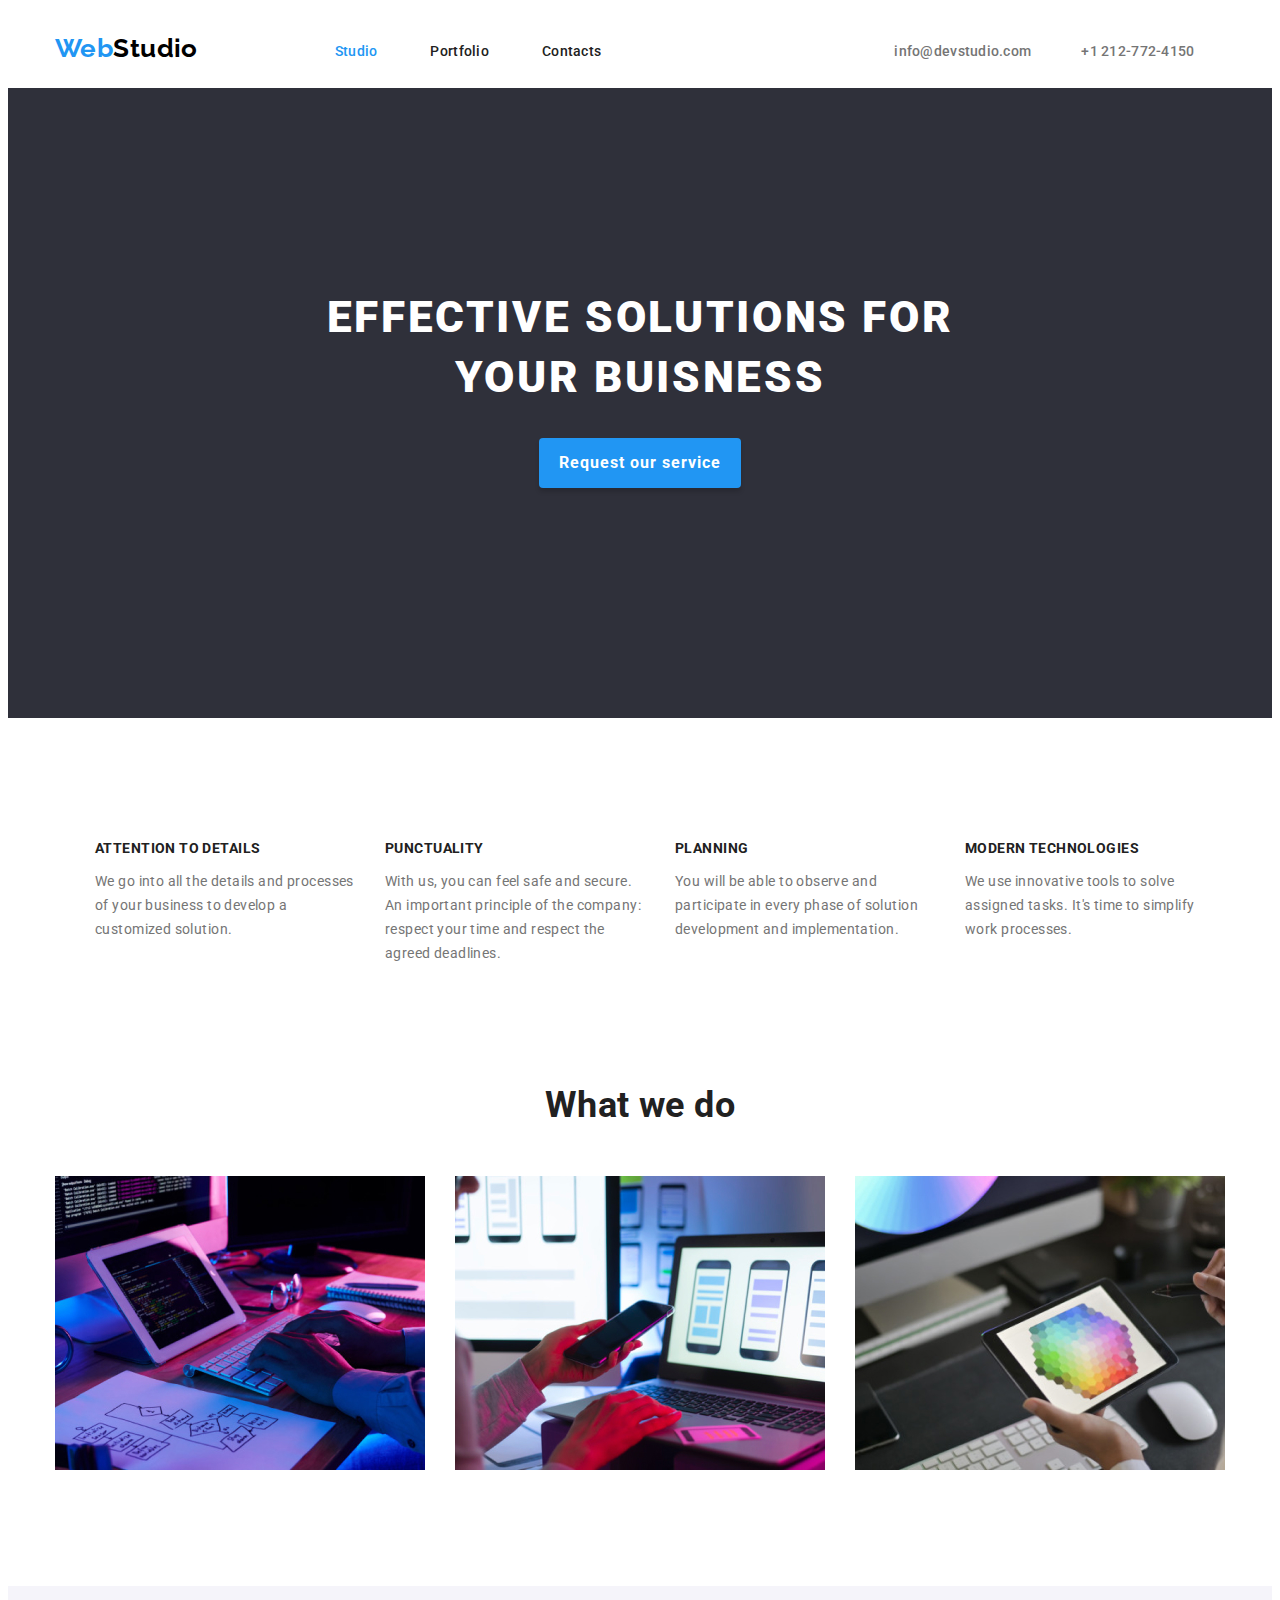
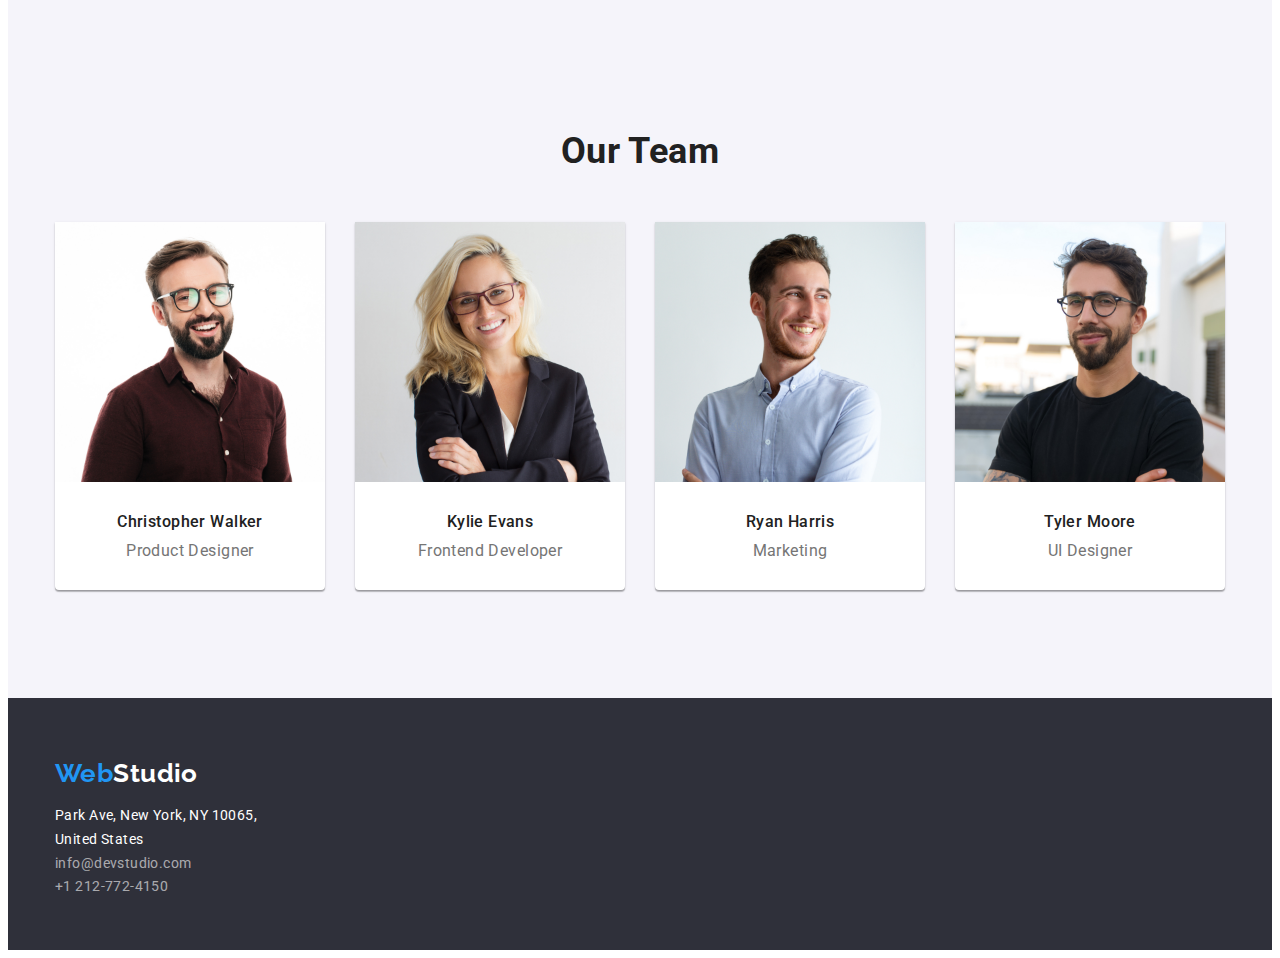
==== index.html @ cadc0191 "main" ====
<!DOCTYPE html>
<html lang="en">
<head>
    <meta charset="UTF-8">
    <meta http-equiv="X-UA-Compatible" content="IE=edge">
    <meta name="viewport" content="width=device-width, initial-scale=1.0">
    <title>homework #1</title>
    <link rel="preconnect" href="https://fonts.googleapis.com"> 
    <link rel="preconnect" href="https://fonts.gstatic.com" crossorigin> 
    <link href="https://fonts.googleapis.com/css2?family=Raleway:wght@700&family=Roboto:wght@400;500;700;900&display=swap" rel="stylesheet">
    <link rel="stylesheet" href="https://cdnjs.cloudflare.com/ajax/libs/modern-normalize/1.1.0/modern-normalize.min.css" integrity="sha512-wpPYUAdjBVSE4KJnH1VR1HeZfpl1ub8YT/NKx4PuQ5NmX2tKuGu6U/JRp5y+Y8XG2tV+wKQpNHVUX03MfMFn9Q==" crossorigin="anonymous" referrerpolicy="no-referrer" />
    <link rel="stylesheet" href="./Stylee.css">
      <style>
            a{text-decoration: none;
            }
            li{list-style-type: none;}</style>
        
</head>
<body>
    
    <header class="header-nav">
        <div class="conteiner">
            
        <nav class="logos">
            

            <a href="index.html" class="logo">Web<span class="color-logo">Studio</a>
            <ul class=logos>
               
                <li><a href="index.html" class=" nav-bar color-change " style="color:#2196F3">Studio</a></li>
                    <li><a href="portfolio.index.html" class="nav-bar color-change ">Portfolio</a></li>
                <li><a href="" class="nav-bar color-change">Contacts</a></li>
            </ul>
        </nav>
            <ul class="logos">
                
                    <li><a href="mailto:info@devstudio.com" class="upper-contact-info color-change-gray nav-flex nav-bar-right">
                        info@devstudio.com</a></li>
                    <li><a href="tel:+1 212-772-4150" class="upper-contact-info color-change-gray ">+1 212-772-4150</a></li>
                </ul>
            
            </div>  
    </header>
    <main>
        
        <section class="first-bg ">
            <div class="conteiner bg">
                <div class="words-btn">
                    <h1 class="main-words">
                        EFFECTIVE SOLUTIONS FOR YOUR BUISNESS
                    </h1>
                    <button type="button" class="first-btn">Request our service</button>
                </div>
        </div>
        </section>  
        <section class="info-section section">
            <div class="conteiner">
            <h2 class="headers hide">Second section</h2>
            <ul class="info">
                <li class="block">
                    <h3 class="section-headers">ATTENTION TO DETAILS</h3>
                    <p class="details">We go into all the details and processes of your business to develop a customized solution.</p> 
                </li>



                <li class="block">
                    <h3 class="section-headers">PUNCTUALITY</h3>
                   <p class="details">With us, you can feel safe and secure. An important principle of the company: respect your time and respect the agreed deadlines.</p> 

                </li>



                <li class="block">
                    <h3 class="section-headers">PLANNING</h3>
                     <p class="details">You will be able to observe and participate in every phase of solution development and implementation.
                    </p> 
                </li>



                <li class="block">
                    <h3 class="section-headers">MODERN TECHNOLOGIES</h3>
                    <p class="details">We use innovative tools to solve assigned tasks. It's time to simplify work processes.</p> 
                </li>



            </ul>
        </div>
        </section>
        <section class="section-img section">
            <div class="conteiner">
                <h2 class="headers">What we do</h2>
                <ul class="img-pict">
                        <li class="img-picture">
                            <img src="./img/img1/img.jpg" alt="" width="370">
                        </li>
                        <li class="img-picture">
                            <img src="./img/img1/img-2.jpg" alt="" width="370">
                        </li>
                        <li class="img-picture">
                            <img src="./img/img1/img-3.jpg" alt="" width="370">
                        </li>


                </ul>
            </div>
        </section>
        <section class="second-bg section">
            <div class="conteiner">
            <h2 class="headers">Our Team</h2>
            <ul class="people">
                <li class="people-list"><img src="./img/img1/img-4.jpg" alt="" width="270" >
                    <h3 class=" studio-img-header">Christopher Walker</h3>
                    <p class="studio-img-prop">Product Designer</p>
                </li>
                <li class="people-list"><img src="./img/img1/img-5.jpg" alt="" width="270">
                    <h3 class="studio-img-header">Kylie Evans</h3>
                    <p class=" studio-img-prop">Frontend Developer</p>

                </li>
                <li class="people-list"><img src="./img/img1/img-6.jpg" alt="" width="270">
                    <h3 class=" studio-img-header">Ryan Harris</h3>
                    <p class=" studio-img-prop">Marketing</p>
                </li>
                <li class="people-list"><img src="./img/img1/img-7.jpg" alt="" width="270">
                     <h3 class=" studio-img-header">Tyler Moore</h3>
                     <p class="studio-img-prop">UI Designer</p>
                </li>




            </ul>

        </div>
        </section>
    </main>
    <footer>
        <div class="conteiner">
        <a href="index.html" class="logo">Web<span class="color-logo-down">Studio</a>
        <address>
            <ul class="footer-flex">
               
                    <li class="adress-google"><a href="https://goo.gl/maps/2E1uWRTM2Sup1DQt5" class="down-adress color-change-white"> Park Ave, New York, NY 10065, United States</a></li>
                    <li><a href="mailto:info@devstudio.com" class="down-contact-info color-change-down">
                            info@devstudio.com</a></li>
                    <li><a href="tel:+1 212-772-4150" class="down-contact-info color-change-down">+1 212-772-4150</a>
                
            </ul>
         </address>

        </div>
    </footer>

</body>
</html>
---- Stylee.css ----
.color-change{
    color: #212121;;
}
.color-change:hover{
    color: #2196F3;
}
.color-change-gray{
    color: #757575;
}
.color-change-gray:hover{
    color: #2196F3;
}
.color-change-white{
    color: white;
}
.color-change-white:hover{
    color: #2196f3;
}
.color-change-down{
     color: rgba(255, 255, 255, 0.6);
}
.color-change-down:hover{
    color: #2196f3;}
.color-logo{
    color: black;
}
.color-logo-down{
    color: #FFFFFF;
}
*{
    box-sizing: border-box;
}
body{
    font-family: Roboto;
    line-height: 171%;
    letter-spacing: 0.03em;
    font-size: 14px;
   
}
.conteiner{
   width: 1200px;
   padding: 0 15px;
   margin: 0 auto;
   
   
}
header .conteiner{
    display: flex;
    margin-top: -7px;
}

.logos{
    display: flex;
    
    
}

.info{
    display: flex;
}
.block{
    width: 270px;
    height: 100px;

  
}
.nav-flex{
    margin-left: 200px;
}

.nav-bar{
    margin-right: 53px;
}
.block:not(:last-child){
    margin-right: 30px;
}
.upp-nav{
    display: flex;
}
.logo{
    font-family: 'Raleway';
    font-style: normal;
    font-weight: 700;
    font-size: 26px;
    line-height: 31px;
    /* identical to box height */
    margin-right: 97px;
    margin-top: 7px;
    color: #2196F3;}
  
    
    .nav-bar{
        font-style: normal;
        font-weight: 500;
        font-size: 14px;
        line-height: 16px;
        letter-spacing: 0.02em;
       
        
        }
        .nav-bar-right{
            margin-right: 50px;
        }
    .header-nav{
        padding: 25px 0 ;
        height: 80px;
        
        
    }
    .img-pict{
        display: flex;
        padding-left: 0;

    }
    .img-picture{
        margin-right: 30px;
    }
    
    .upper-contact-info{
        font-style: normal;
        font-weight: 500;
        font-size: 14px;
        line-height: 16px;
        letter-spacing: 0.02em;
        
        color: #757575;}
        
    
        
    .words-btn{
        padding: 200px 0;
        
    }
    .people{
        display: flex;
        padding-left: 0;
    }
    .people-list{
        background-color: #FFFFFF;
        box-shadow: 0px 1px 3px rgba(0, 0, 0, 0.12), 0px 1px 1px rgba(0, 0, 0, 0.14), 0px 2px 1px rgba(0, 0, 0, 0.2);
        border-radius: 0px 0px 4px 4px;
        display: flex;
        flex-direction: column;
        text-align: center;
        width: 270px;
        height: 368px;
     
    }
    .people-list:not(:last-child){
        margin-right: 30px;
    }
    .block-port{
        width: 370px;
        height: 404px;
        margin-right: 30px;
        margin-bottom: 30px;
    }
    

   .port{
    margin-right: 0;
   }
    
    .main-words{
        width: 695px;
       
      
        font-style: normal;
        font-weight: 900;
        font-size: 44px;
        line-height: 136%;
        /* or 136% */
        text-align: center;
        letter-spacing: 0.06em;
        text-transform: uppercase;
        margin: 0 auto;
        
        color: #FFFFFF;}
        
        .first-btn{
        margin: 30px auto ;
        padding: 10px 20px;
          
            font-family: inherit;
            font-style: normal;
            font-weight: 700;
            font-size: 16px;
            line-height: 188%;
            /* identical to box height, or 188% */
            display: flex;
            align-items: center;
            text-align: center;
            letter-spacing: 0.06em;
            cursor: pointer;
            border: none;
            
            color: #FFFFFF;
            background: #2196F3;
            box-shadow: 0px 4px 4px rgba(0, 0, 0, 0.15);
            border-radius: 4px;
            }
    .section{
        padding: 94px 0;
    }
    .info-section{
        padding: 94px 0 0 0;
        
    }
    .first-bg{
           
        
        background: #2F303A;
                }
        .section-headers{
           
            font-style: normal;
            font-weight: 700;
            font-size: 14px;
            line-height: 16px;
           
            text-transform: uppercase;
            
            color: #212121;}
           
           
    .details{
        font-style: normal;
        
        font-size: 14px;
        
        /* or 171% */
      
        
        color: #757575;
        }
        
        .headers{
            margin: 50px 0;
            font-style: normal;
            font-weight: 700;
            font-size: 36px;
            line-height: 42px;
            text-align: center;
      
            
            color: #212121;}
        .second-bg{background: #F5F4FA;}
  footer{
            background: #2F303A;
        padding: 60px 0;
    height:  252px;      }
        .down-adress{
            font-style: normal;
            
            font-size: 14px;
          
            /* or 171% */
        
            
            color: #FFFFFF;}
    
.down-contact-info{
    font-style: normal;
 
    font-size: 14px;
    
   

    
    color: rgba(255, 255, 255, 0.6);
    }
address ul {
    padding-left: 0;
}
.footer-flex{
    display: flex;
    flex-direction: column;
}
.adress-google{
    width: 231px;
}


   
.btn-colors-portfolio{
    font-family: inherit;
    color: #212121;
    background-color: #F5F4FA;
    cursor: pointer;
    border: none;
    font-style: normal;
font-weight: 500;
font-size: 16px;
line-height: 162%;
/* identical to box height, or 162% */


padding: 6px 33px;

border-radius: 4px;
}
.btn-colors-portfolio{
    margin-right: 8px;
    
}


.btn-list{
    margin: 0 0 50px;
    display: flex;
    justify-content: center;
    
    
    
}
.btn-colors-portfolio:hover{
    color: #FFFFFF;
    background-color: #2196F3;
}
.portfolio-img-header{
    font-style: normal;
    font-weight: 700;
    font-size: 18px;
    line-height: 200%;
    /* identical to box height, or 200% */
    letter-spacing: 0.06em;
    margin: 15px 24px 0px;
    color: #212121;}
    .portfolio-img-prop{
        font-style: normal;
       
        font-size: 16px;
        line-height: 188%;
        /* identical to box height, or 188% */
       
        margin: 0px 24px 20px;
        color: #757575;
        }
        .portfolio-list{
            display: flex;
            width: 1170px;
            flex-wrap: wrap;
            padding-left: 0;
            
        }
        
        .hide{
            display: none;
        }
        .portfolio-main{
            border: 1px solid #ECECEC;
        }
        .block-port{
            border: 1px solid #ECECEC;
            width: 370px;
            height: 404px;}
        .studio-img-header{
            font-style: normal;
            font-weight: 500;
            font-size: 16px;
            line-height: 19px;
            /* identical to box height */
         
            margin-top: 30px;
            margin-bottom: 10px;
            
            color: #212121;}
            .studio-img-prop{
                font-style: normal;
                
                font-size: 16px;
                line-height: 19px;
                /* identical to box height */
                margin-top: 0px;
                
                
                color: #757575;}
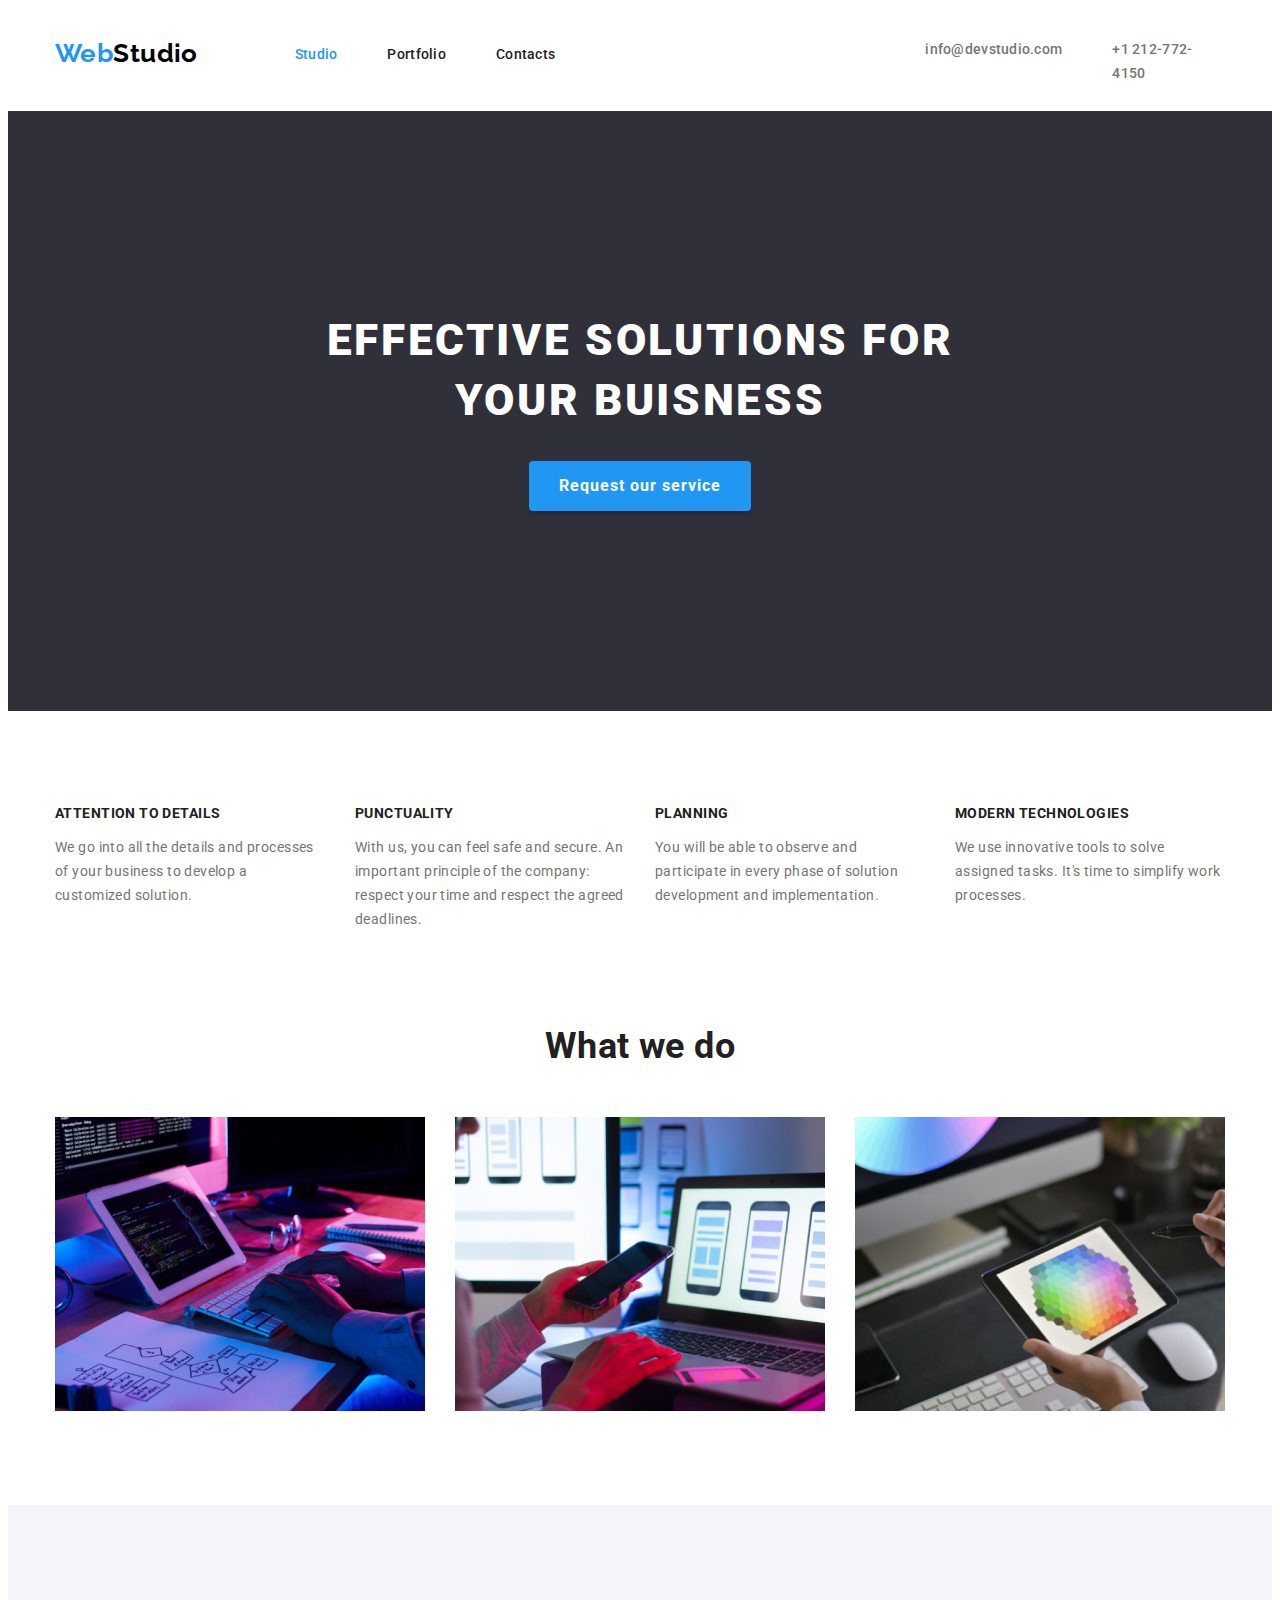
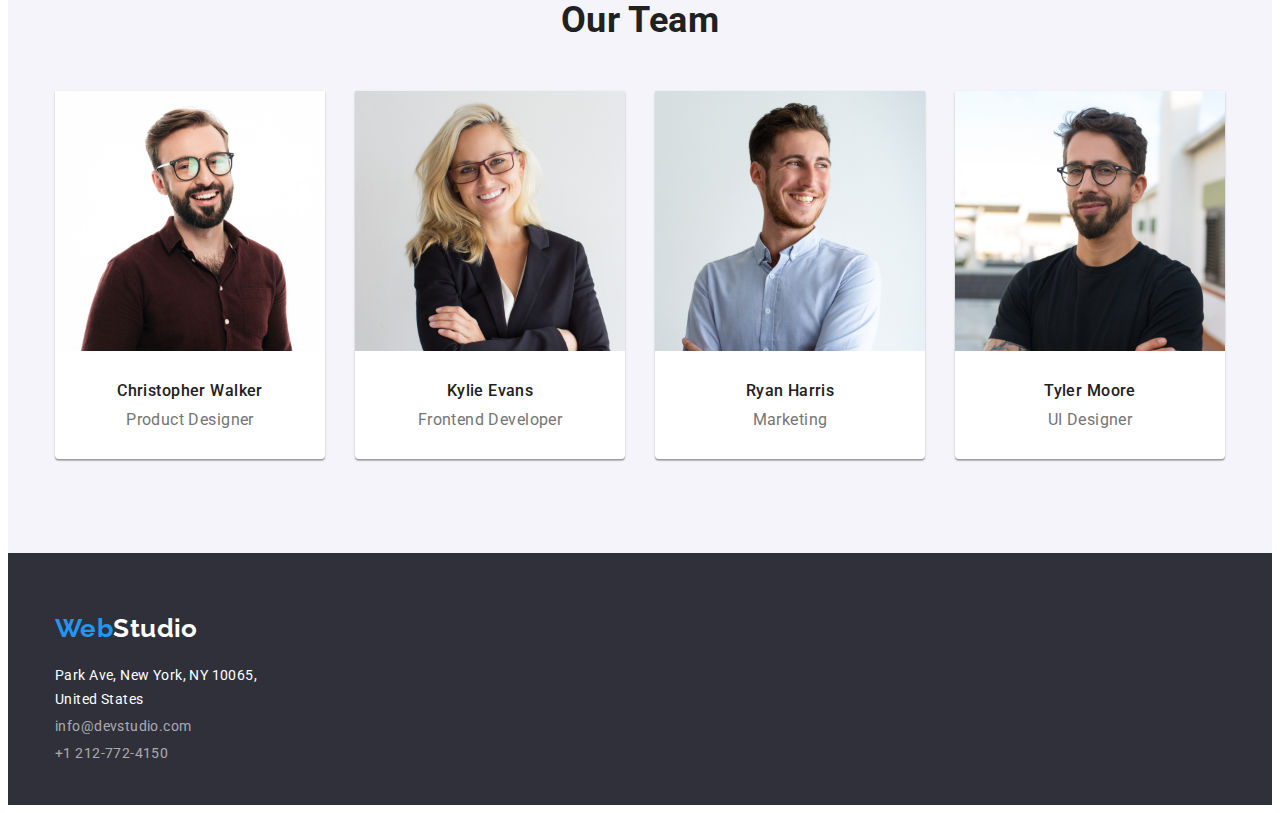
==== commit ee0ff191: "update2" ====
--- a/index.html
+++ b/index.html
@@ -18,7 +18,7 @@
 </head>
 <body>
     
-    <header class="header-nav">
+    <header class="header-nav ">
         <div class="conteiner">
             
         <nav class="logos">
@@ -27,8 +27,8 @@
             <a href="index.html" class="logo">Web<span class="color-logo">Studio</a>
             <ul class=logos>
                
-                <li><a href="index.html" class=" nav-bar color-change " style="color:#2196F3">Studio</a></li>
-                    <li><a href="portfolio.index.html" class="nav-bar color-change ">Portfolio</a></li>
+                <li class="li-bar"><a href="index.html" class=" nav-bar color-change " style="color:#2196F3">Studio</a></li>
+                    <li class="li-bar"><a href="portfolio.index.html" class="nav-bar color-change ">Portfolio</a></li>
                 <li><a href="" class="nav-bar color-change">Contacts</a></li>
             </ul>
         </nav>
@@ -45,12 +45,12 @@
         
         <section class="first-bg ">
             <div class="conteiner bg">
-                <div class="words-btn">
+                
                     <h1 class="main-words">
                         EFFECTIVE SOLUTIONS FOR YOUR BUISNESS
                     </h1>
                     <button type="button" class="first-btn">Request our service</button>
-                </div>
+               
         </div>
         </section>  
         <section class="info-section section">
@@ -140,7 +140,7 @@
     </main>
     <footer>
         <div class="conteiner">
-        <a href="index.html" class="logo">Web<span class="color-logo-down">Studio</a>
+        <a href="index.html" class="logo logo-footer">Web<span class="color-logo-down">Studio</a>
         <address>
             <ul class="footer-flex">
                
--- a/Stylee.css
+++ b/Stylee.css
@@ -30,9 +30,13 @@
 *{
     box-sizing: border-box;
 }
+h1,h2,h3,h4,h5,h6,ul,p{
+    margin: 0;
+    padding: 0;
+}
 body{
     font-family: Roboto;
-    line-height: 171%;
+    line-height: 1.71;
     letter-spacing: 0.03em;
     font-size: 14px;
    
@@ -44,13 +48,23 @@
    
    
 }
+img{
+    display: block;
+    max-width: 100%;
+    height: auto;
+}
 header .conteiner{
     display: flex;
-    margin-top: -7px;
+   
+}
+.li-bar{
+    margin-right: 50px;
 }
 
 .logos{
     display: flex;
+    margin-top: 5px;
+
     
     
 }
@@ -60,17 +74,15 @@
 }
 .block{
     width: 270px;
-    height: 100px;
+    
 
   
 }
 .nav-flex{
-    margin-left: 200px;
-}
-
-.nav-bar{
-    margin-right: 53px;
-}
+    margin-left: 370px;
+}
+
+
 .block:not(:last-child){
     margin-right: 30px;
 }
@@ -85,7 +97,7 @@
     line-height: 31px;
     /* identical to box height */
     margin-right: 97px;
-    margin-top: 7px;
+    
     color: #2196F3;}
   
     
@@ -103,7 +115,7 @@
         }
     .header-nav{
         padding: 25px 0 ;
-        height: 80px;
+        
         
         
     }
@@ -114,6 +126,9 @@
     }
     .img-picture{
         margin-right: 30px;
+    }
+    .img-picture:last-child{
+        margin-right: 0;
     }
     
     .upper-contact-info{
@@ -127,10 +142,7 @@
         
     
         
-    .words-btn{
-        padding: 200px 0;
-        
-    }
+    
     .people{
         display: flex;
         padding-left: 0;
@@ -143,7 +155,7 @@
         flex-direction: column;
         text-align: center;
         width: 270px;
-        height: 368px;
+       
      
     }
     .people-list:not(:last-child){
@@ -151,15 +163,10 @@
     }
     .block-port{
         width: 370px;
-        height: 404px;
-        margin-right: 30px;
-        margin-bottom: 30px;
-    }
-    
-
-   .port{
-    margin-right: 0;
-   }
+      
+    }
+
+   
     
     .main-words{
         width: 695px;
@@ -168,24 +175,24 @@
         font-style: normal;
         font-weight: 900;
         font-size: 44px;
-        line-height: 136%;
+        line-height: 1.36;
         /* or 136% */
         text-align: center;
         letter-spacing: 0.06em;
         text-transform: uppercase;
-        margin: 0 auto;
+        margin: 0 auto 30px;
         
         color: #FFFFFF;}
         
         .first-btn{
-        margin: 30px auto ;
-        padding: 10px 20px;
+        margin: 0 auto ;
+        padding: 25px 30px;
           
             font-family: inherit;
             font-style: normal;
             font-weight: 700;
             font-size: 16px;
-            line-height: 188%;
+            line-height: 1.88%;
             /* identical to box height, or 188% */
             display: flex;
             align-items: center;
@@ -207,12 +214,14 @@
         
     }
     .first-bg{
-           
+
+           padding-top: 200px;
+           padding-bottom: 200px;
         
         background: #2F303A;
                 }
         .section-headers{
-           
+           margin-bottom: 15px;
             font-style: normal;
             font-weight: 700;
             font-size: 14px;
@@ -235,7 +244,7 @@
         }
         
         .headers{
-            margin: 50px 0;
+           margin-bottom: 50px;
             font-style: normal;
             font-weight: 700;
             font-size: 36px;
@@ -247,8 +256,9 @@
         .second-bg{background: #F5F4FA;}
   footer{
             background: #2F303A;
-        padding: 60px 0;
-    height:  252px;      }
+            padding: 60px 0;
+            height:  252px;    
+  }
         .down-adress{
             font-style: normal;
             
@@ -275,11 +285,9 @@
 .footer-flex{
     display: flex;
     flex-direction: column;
-}
-.adress-google{
+    gap: 3px;
     width: 231px;
 }
-
 
    
 .btn-colors-portfolio{
@@ -291,7 +299,7 @@
     font-style: normal;
 font-weight: 500;
 font-size: 16px;
-line-height: 162%;
+line-height: 1.62;
 /* identical to box height, or 162% */
 
 
@@ -299,61 +307,60 @@
 
 border-radius: 4px;
 }
-.btn-colors-portfolio{
-    margin-right: 8px;
-    
-}
+
 
 
 .btn-list{
     margin: 0 0 50px;
     display: flex;
     justify-content: center;
-    
+    gap: 8px;
     
     
 }
 .btn-colors-portfolio:hover{
     color: #FFFFFF;
     background-color: #2196F3;
+}
+.portfolio-header{
+    border-bottom: 1px solid #ECECEC;
 }
 .portfolio-img-header{
     font-style: normal;
     font-weight: 700;
     font-size: 18px;
-    line-height: 200%;
+    line-height: 2.00;
     /* identical to box height, or 200% */
     letter-spacing: 0.06em;
-    margin: 15px 24px 0px;
+   
     color: #212121;}
     .portfolio-img-prop{
         font-style: normal;
        
         font-size: 16px;
-        line-height: 188%;
+        line-height: 1.88;
         /* identical to box height, or 188% */
        
-        margin: 0px 24px 20px;
+       
         color: #757575;
         }
         .portfolio-list{
             display: flex;
-            width: 1170px;
+           
             flex-wrap: wrap;
             padding-left: 0;
-            
-        }
-        
+            gap: 30px;
+        }
+        .position-img{
+            border: 1px solid #ececec;
+            padding: 20px 24px;
+            border-top: none;
+        }
         .hide{
             display: none;
         }
-        .portfolio-main{
-            border: 1px solid #ECECEC;
-        }
-        .block-port{
-            border: 1px solid #ECECEC;
-            width: 370px;
-            height: 404px;}
+        
+        
         .studio-img-header{
             font-style: normal;
             font-weight: 500;
@@ -367,7 +374,7 @@
             color: #212121;}
             .studio-img-prop{
                 font-style: normal;
-                
+                padding-bottom: 30px;
                 font-size: 16px;
                 line-height: 19px;
                 /* identical to box height */
@@ -375,4 +382,8 @@
                 
                 
                 color: #757575;}
-                +.logo-footer{
+    display: inline-block;
+    margin-bottom: 20px;
+    margin-right: 0;
+}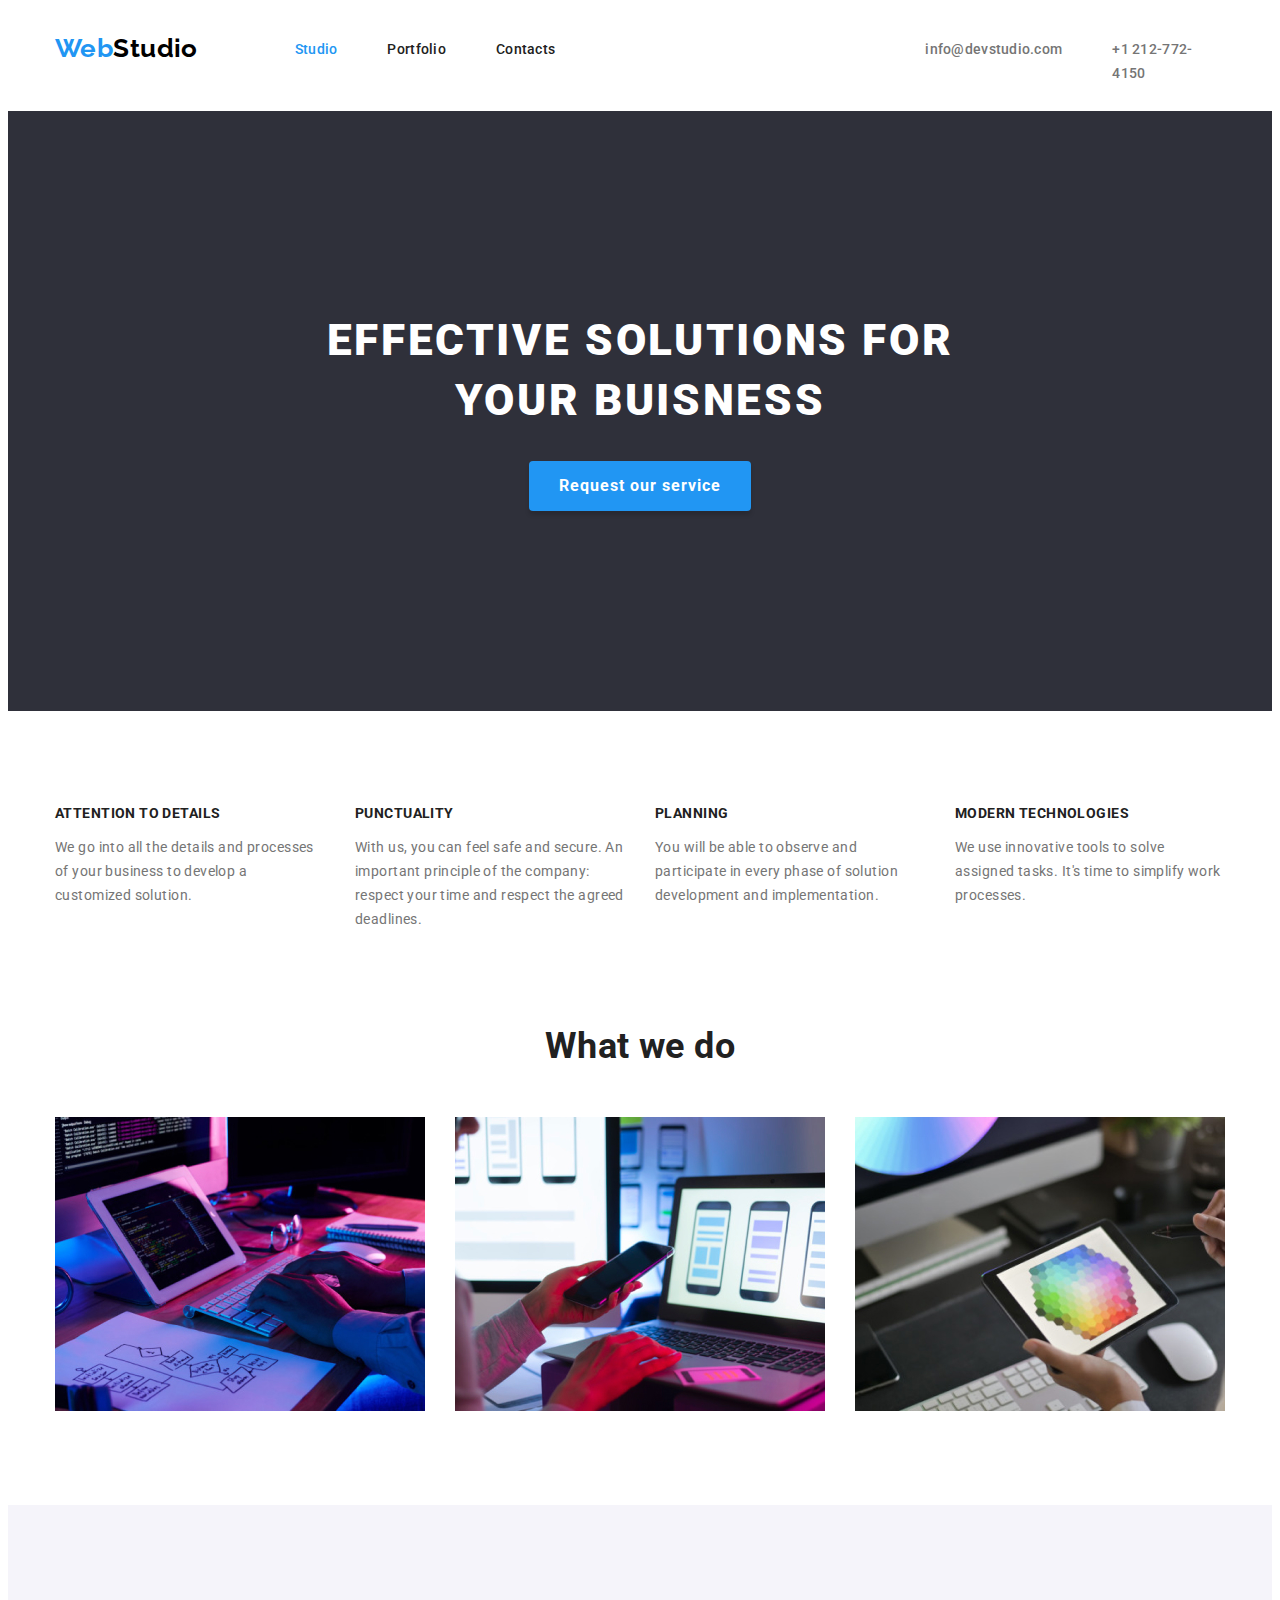
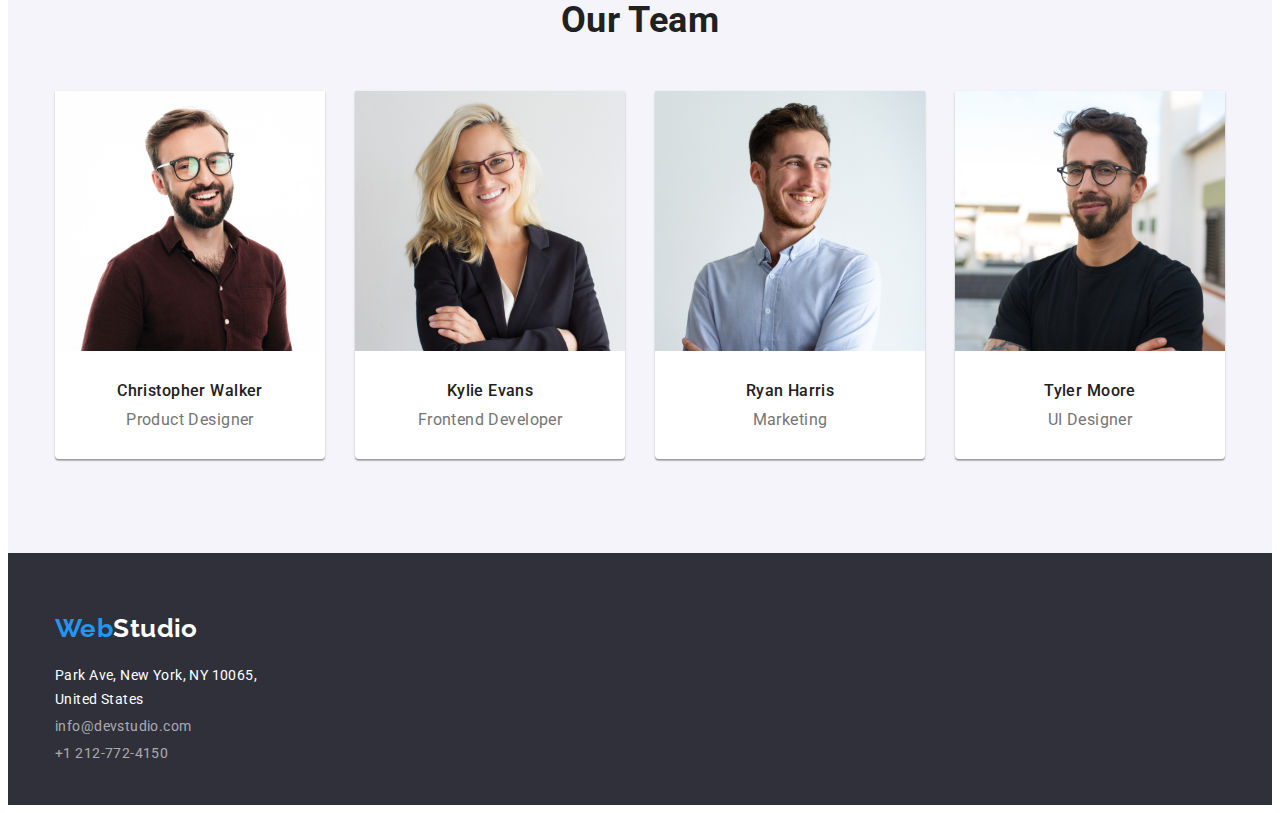
==== commit 68a72c7c: "update3" ====
--- a/index.html
+++ b/index.html
@@ -21,18 +21,18 @@
     <header class="header-nav ">
         <div class="conteiner">
             
-        <nav class="logos">
+        <nav class="logos ">
             
 
             <a href="index.html" class="logo">Web<span class="color-logo">Studio</a>
-            <ul class=logos>
+            <ul class="logos upper-logos">
                
                 <li class="li-bar"><a href="index.html" class=" nav-bar color-change " style="color:#2196F3">Studio</a></li>
                     <li class="li-bar"><a href="portfolio.index.html" class="nav-bar color-change ">Portfolio</a></li>
                 <li><a href="" class="nav-bar color-change">Contacts</a></li>
             </ul>
         </nav>
-            <ul class="logos">
+            <ul class="logos upper-logos">
                 
                     <li><a href="mailto:info@devstudio.com" class="upper-contact-info color-change-gray nav-flex nav-bar-right">
                         info@devstudio.com</a></li>
--- a/Stylee.css
+++ b/Stylee.css
@@ -63,10 +63,14 @@
 
 .logos{
     display: flex;
+   
+
+    
+    
+}
+.upper-logos{
     margin-top: 5px;
 
-    
-    
 }
 
 .info{
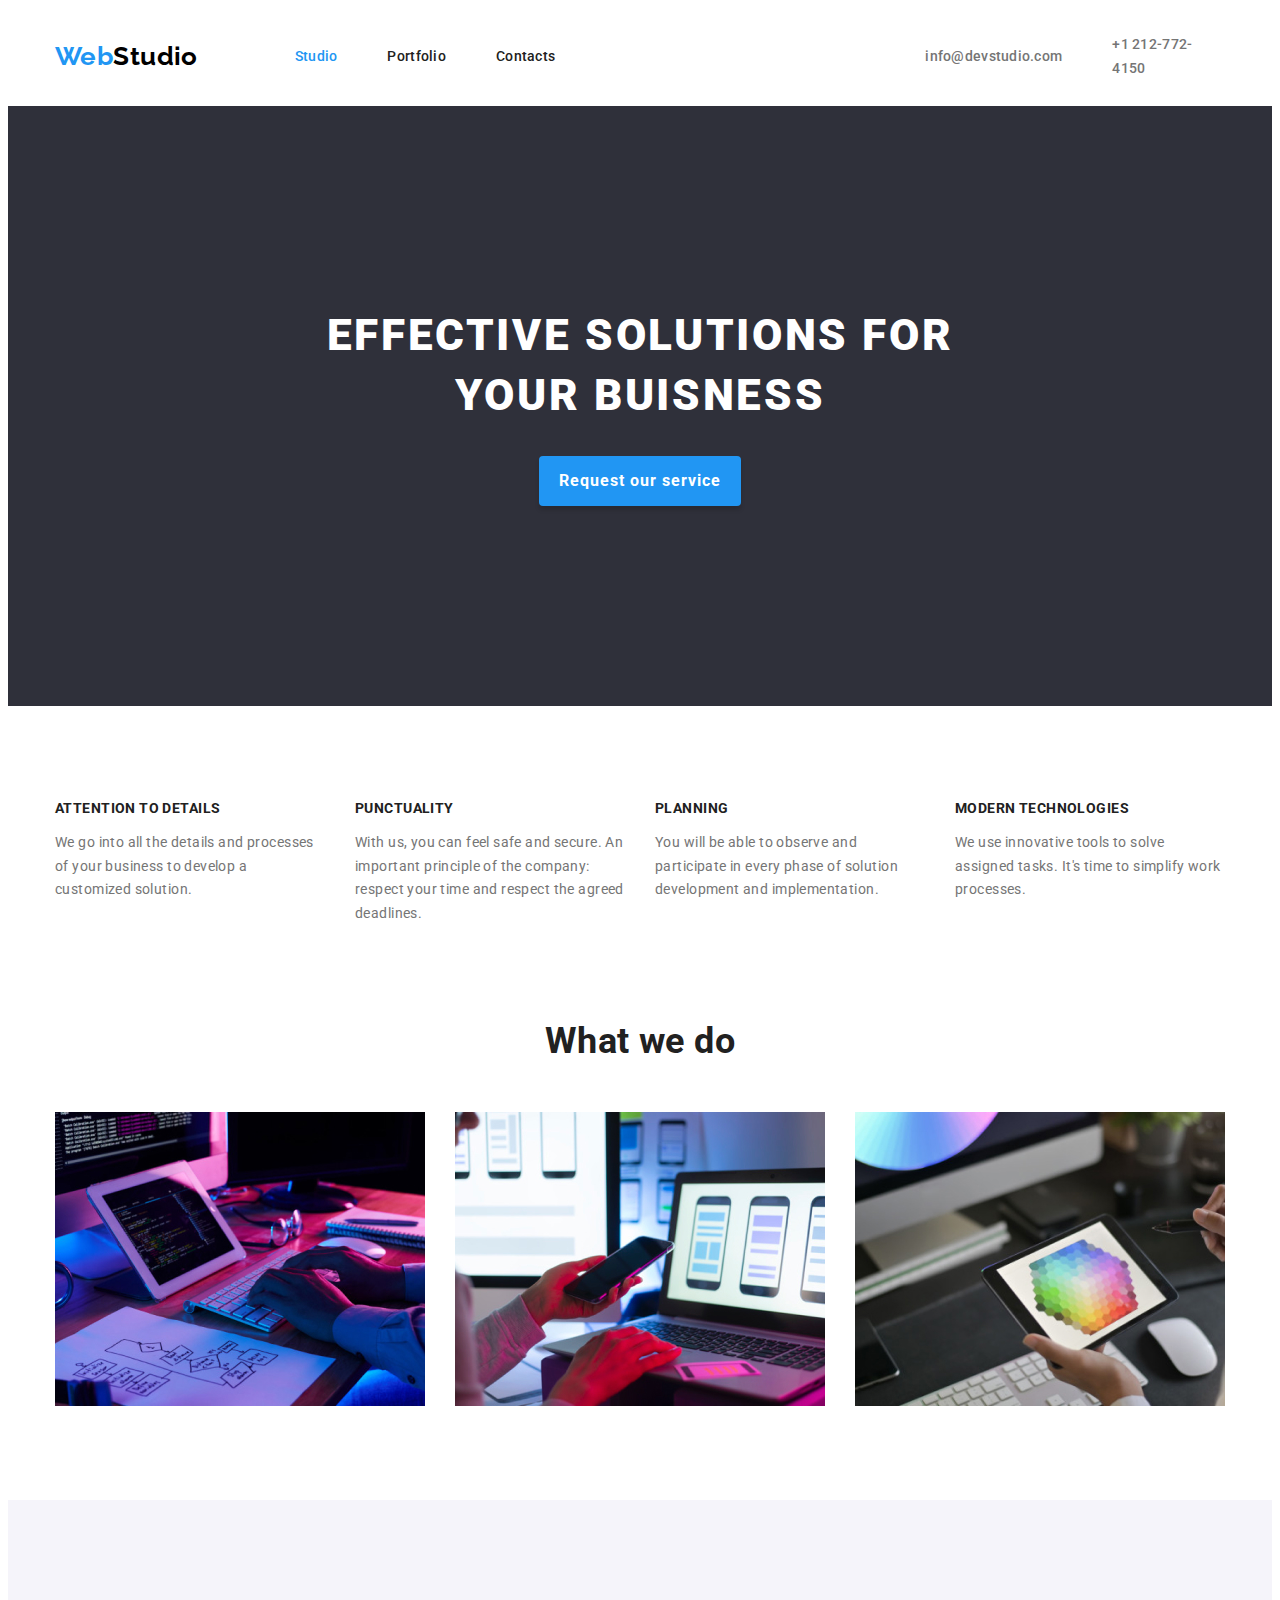
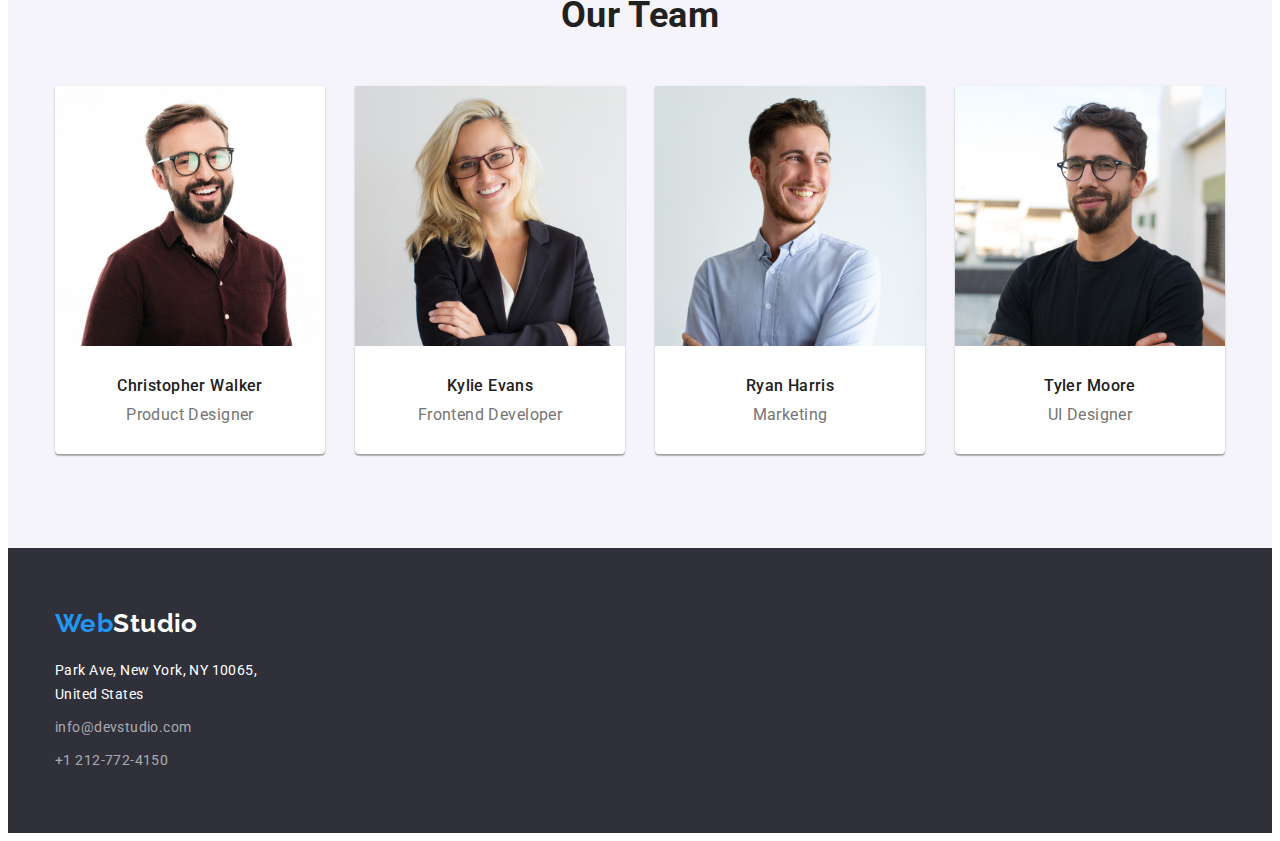
==== commit 51cf5a47: "update3" ====
--- a/index.html
+++ b/index.html
@@ -32,9 +32,9 @@
                 <li><a href="" class="nav-bar color-change">Contacts</a></li>
             </ul>
         </nav>
-            <ul class="logos upper-logos">
+            <ul class="logos upper-logos mail-tel">
                 
-                    <li><a href="mailto:info@devstudio.com" class="upper-contact-info color-change-gray nav-flex nav-bar-right">
+                    <li><a href="mailto:info@devstudio.com" class="upper-contact-info color-change-gray nav-flex ">
                         info@devstudio.com</a></li>
                     <li><a href="tel:+1 212-772-4150" class="upper-contact-info color-change-gray ">+1 212-772-4150</a></li>
                 </ul>
@@ -55,7 +55,7 @@
         </section>  
         <section class="info-section section">
             <div class="conteiner">
-            <h2 class="headers hide">Second section</h2>
+            <h2 class="title hide">Second section</h2>
             <ul class="info">
                 <li class="block">
                     <h3 class="section-headers">ATTENTION TO DETAILS</h3>
@@ -92,7 +92,7 @@
         </section>
         <section class="section-img section">
             <div class="conteiner">
-                <h2 class="headers">What we do</h2>
+                <h2 class="title">What we do</h2>
                 <ul class="img-pict">
                         <li class="img-picture">
                             <img src="./img/img1/img.jpg" alt="" width="370">
@@ -110,7 +110,7 @@
         </section>
         <section class="second-bg section">
             <div class="conteiner">
-            <h2 class="headers">Our Team</h2>
+            <h2 class="title">Our Team</h2>
             <ul class="people">
                 <li class="people-list"><img src="./img/img1/img-4.jpg" alt="" width="270" >
                     <h3 class=" studio-img-header">Christopher Walker</h3>
--- a/Stylee.css
+++ b/Stylee.css
@@ -63,15 +63,12 @@
 
 .logos{
     display: flex;
-   
-
-    
-    
-}
-.upper-logos{
-    margin-top: 5px;
-
-}
+   align-items: center;
+
+    
+    
+}
+
 
 .info{
     display: flex;
@@ -123,6 +120,10 @@
         
         
     }
+    .mail-tel{
+        margin-left: auto;
+        gap: 50px;
+    }
     .img-pict{
         display: flex;
         padding-left: 0;
@@ -155,8 +156,7 @@
         background-color: #FFFFFF;
         box-shadow: 0px 1px 3px rgba(0, 0, 0, 0.12), 0px 1px 1px rgba(0, 0, 0, 0.14), 0px 2px 1px rgba(0, 0, 0, 0.2);
         border-radius: 0px 0px 4px 4px;
-        display: flex;
-        flex-direction: column;
+       
         text-align: center;
         width: 270px;
        
@@ -190,13 +190,13 @@
         
         .first-btn{
         margin: 0 auto ;
-        padding: 25px 30px;
+        padding: 10px 20px;
           
             font-family: inherit;
             font-style: normal;
             font-weight: 700;
             font-size: 16px;
-            line-height: 1.88%;
+            line-height: 1.88;
             /* identical to box height, or 188% */
             display: flex;
             align-items: center;
@@ -247,7 +247,7 @@
         color: #757575;
         }
         
-        .headers{
+        .title{
            margin-bottom: 50px;
             font-style: normal;
             font-weight: 700;
@@ -261,7 +261,7 @@
   footer{
             background: #2F303A;
             padding: 60px 0;
-            height:  252px;    
+               
   }
         .down-adress{
             font-style: normal;
@@ -289,7 +289,7 @@
 .footer-flex{
     display: flex;
     flex-direction: column;
-    gap: 3px;
+    gap: 9px;
     width: 231px;
 }
 
@@ -336,6 +336,7 @@
     line-height: 2.00;
     /* identical to box height, or 200% */
     letter-spacing: 0.06em;
+    margin-bottom: 4px;
    
     color: #212121;}
     .portfolio-img-prop{
@@ -372,7 +373,7 @@
             line-height: 19px;
             /* identical to box height */
          
-            margin-top: 30px;
+            padding-top: 30px;
             margin-bottom: 10px;
             
             color: #212121;}
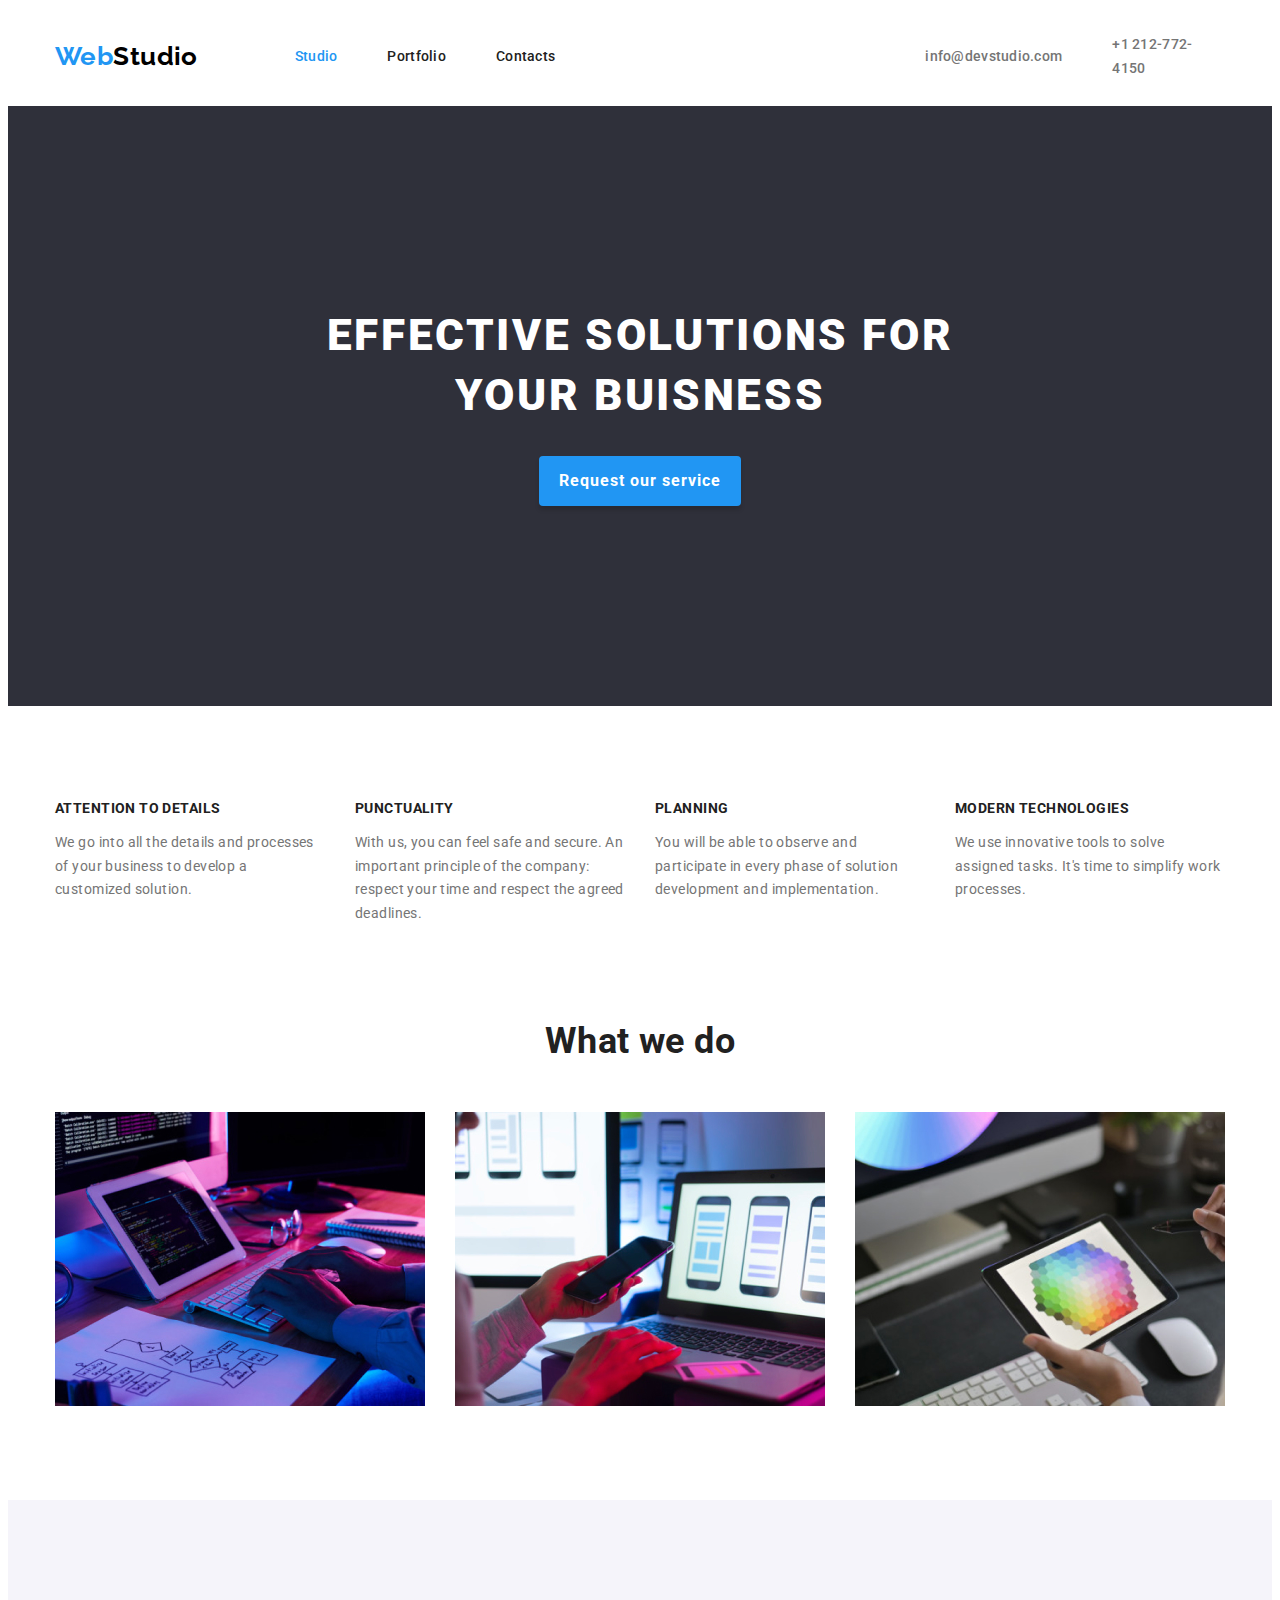
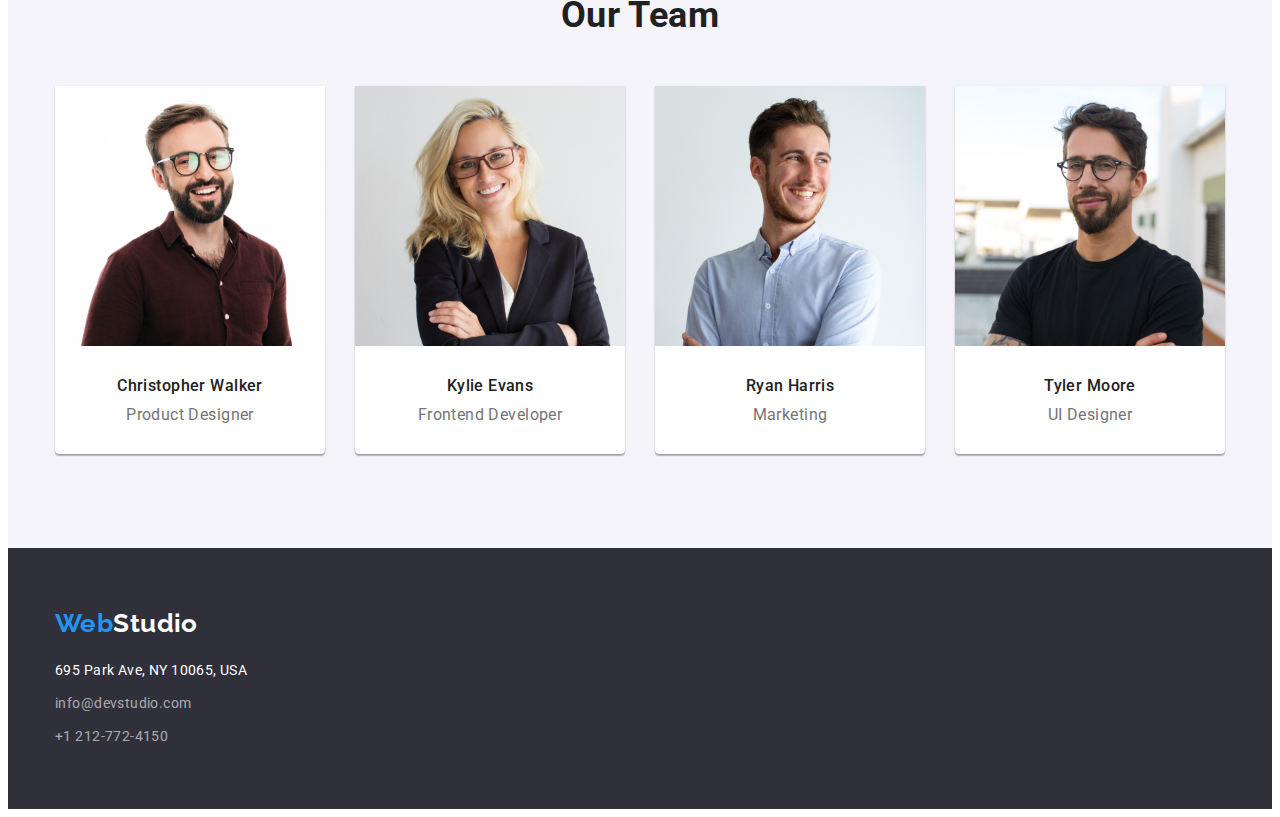
==== commit 36e53700: "update5" ====
--- a/index.html
+++ b/index.html
@@ -144,7 +144,7 @@
         <address>
             <ul class="footer-flex">
                
-                    <li class="adress-google"><a href="https://goo.gl/maps/2E1uWRTM2Sup1DQt5" class="down-adress color-change-white"> Park Ave, New York, NY 10065, United States</a></li>
+                    <li class="adress-google"><a href="https://goo.gl/maps/2E1uWRTM2Sup1DQt5" class="down-adress color-change-white"> 695 Park Ave, NY 10065, USA</a></li>
                     <li><a href="mailto:info@devstudio.com" class="down-contact-info color-change-down">
                             info@devstudio.com</a></li>
                     <li><a href="tel:+1 212-772-4150" class="down-contact-info color-change-down">+1 212-772-4150</a>
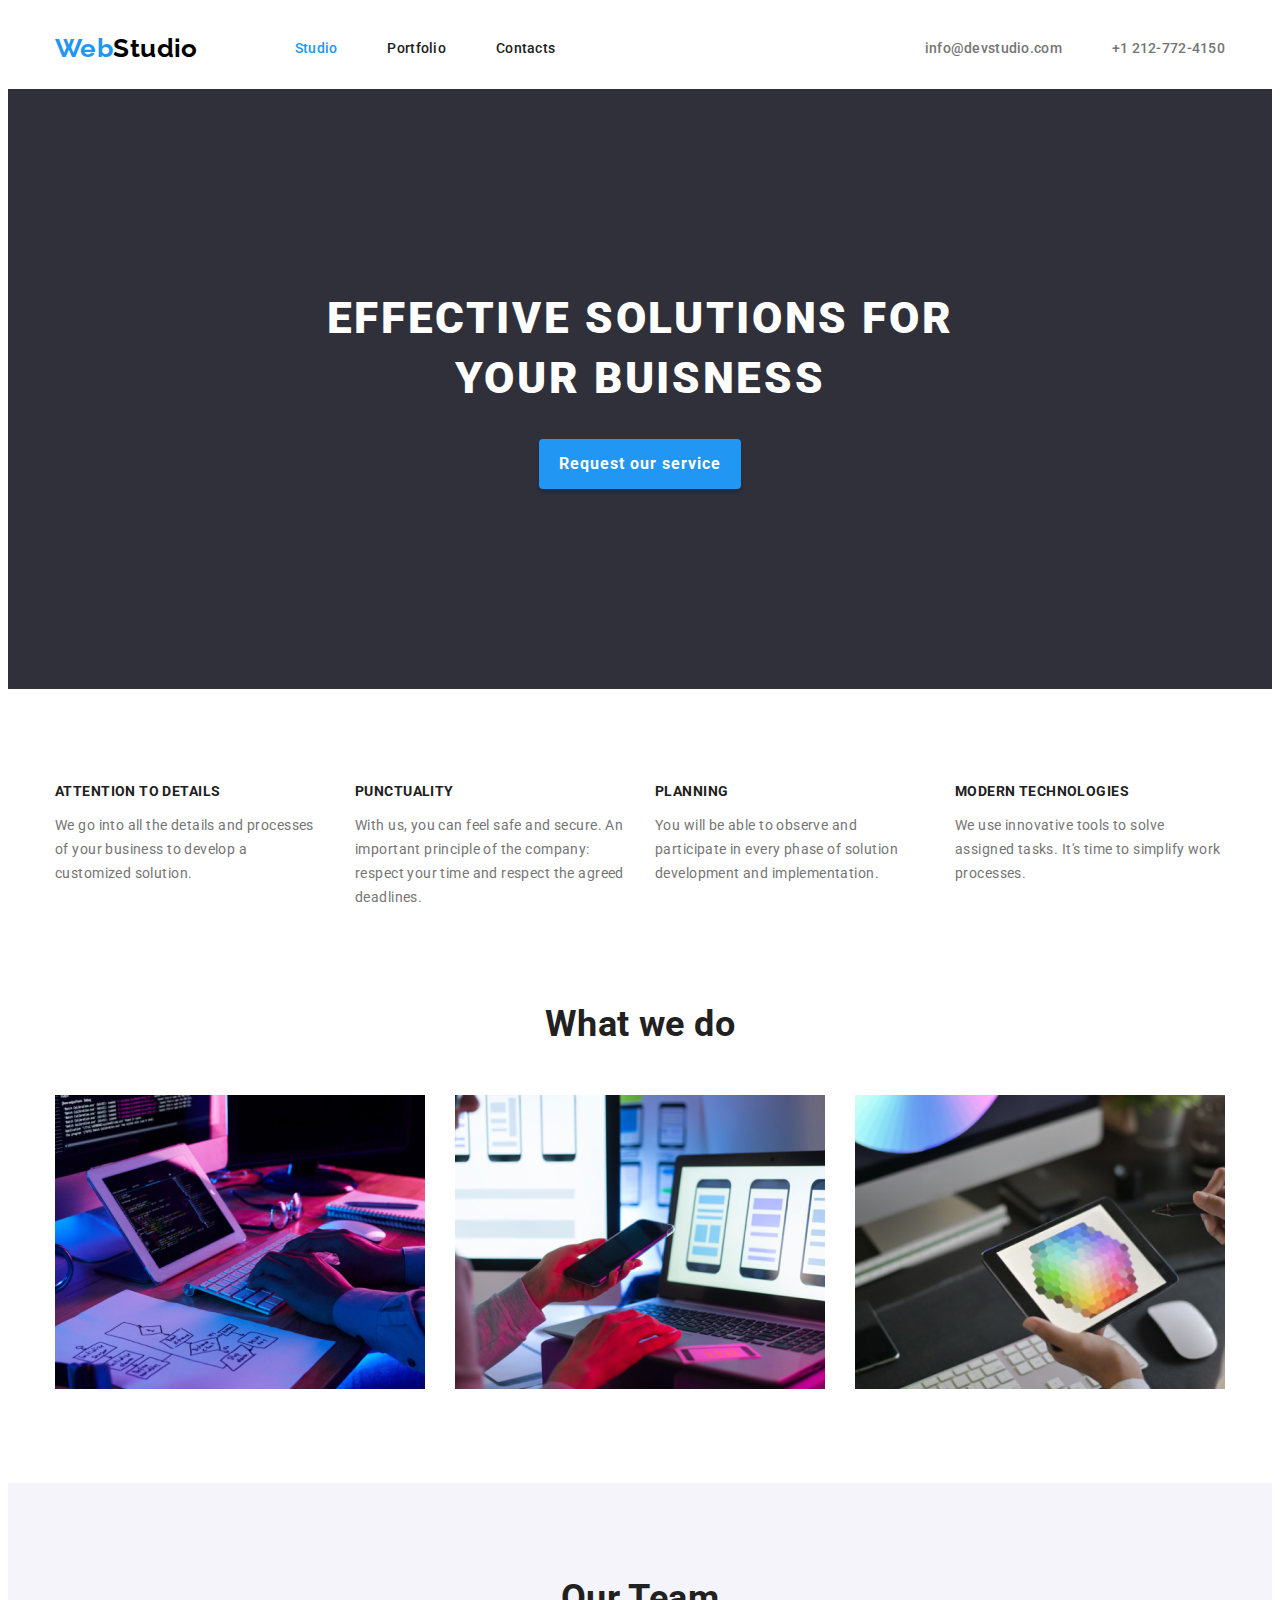
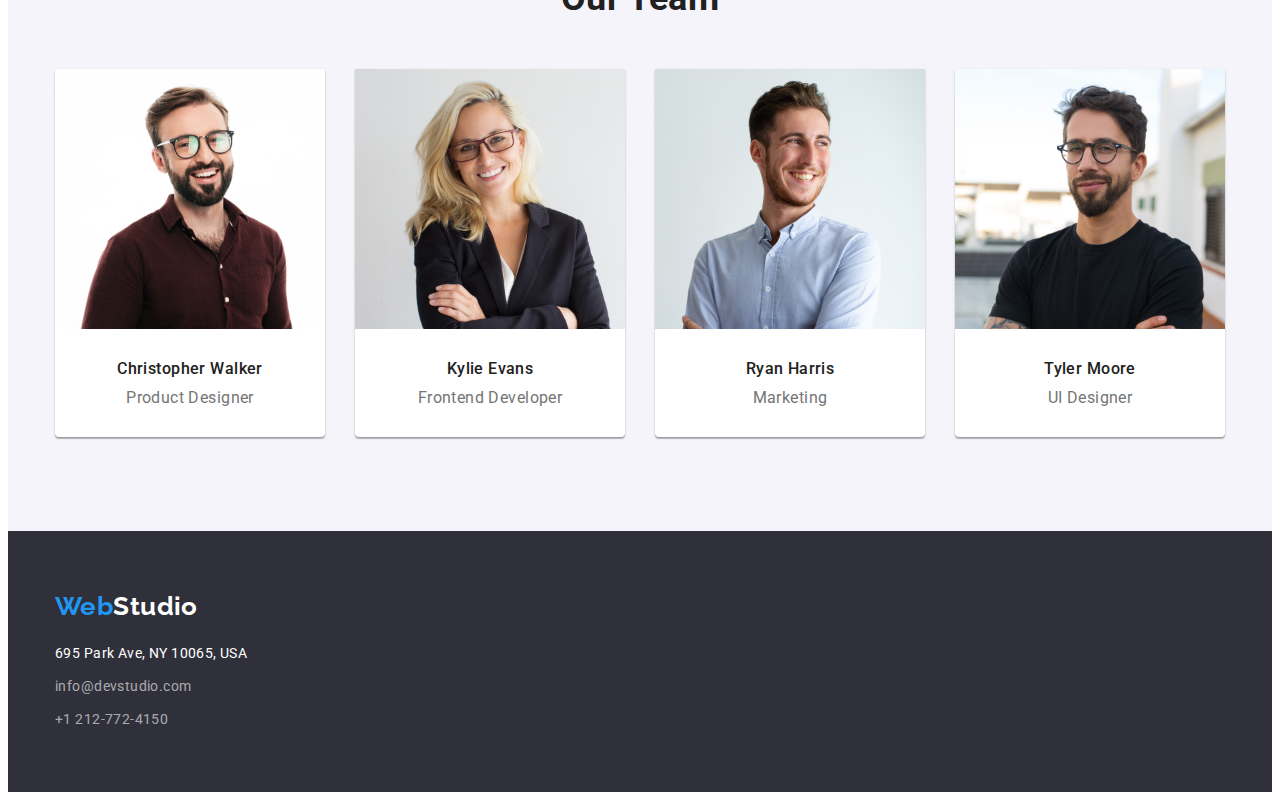
==== commit 9441dfed: "update5" ====
--- a/index.html
+++ b/index.html
@@ -34,7 +34,7 @@
         </nav>
             <ul class="logos upper-logos mail-tel">
                 
-                    <li><a href="mailto:info@devstudio.com" class="upper-contact-info color-change-gray nav-flex ">
+                    <li><a href="mailto:info@devstudio.com" class="upper-contact-info color-change-gray">
                         info@devstudio.com</a></li>
                     <li><a href="tel:+1 212-772-4150" class="upper-contact-info color-change-gray ">+1 212-772-4150</a></li>
                 </ul>
--- a/Stylee.css
+++ b/Stylee.css
@@ -78,9 +78,6 @@
     
 
   
-}
-.nav-flex{
-    margin-left: 370px;
 }
 
 
